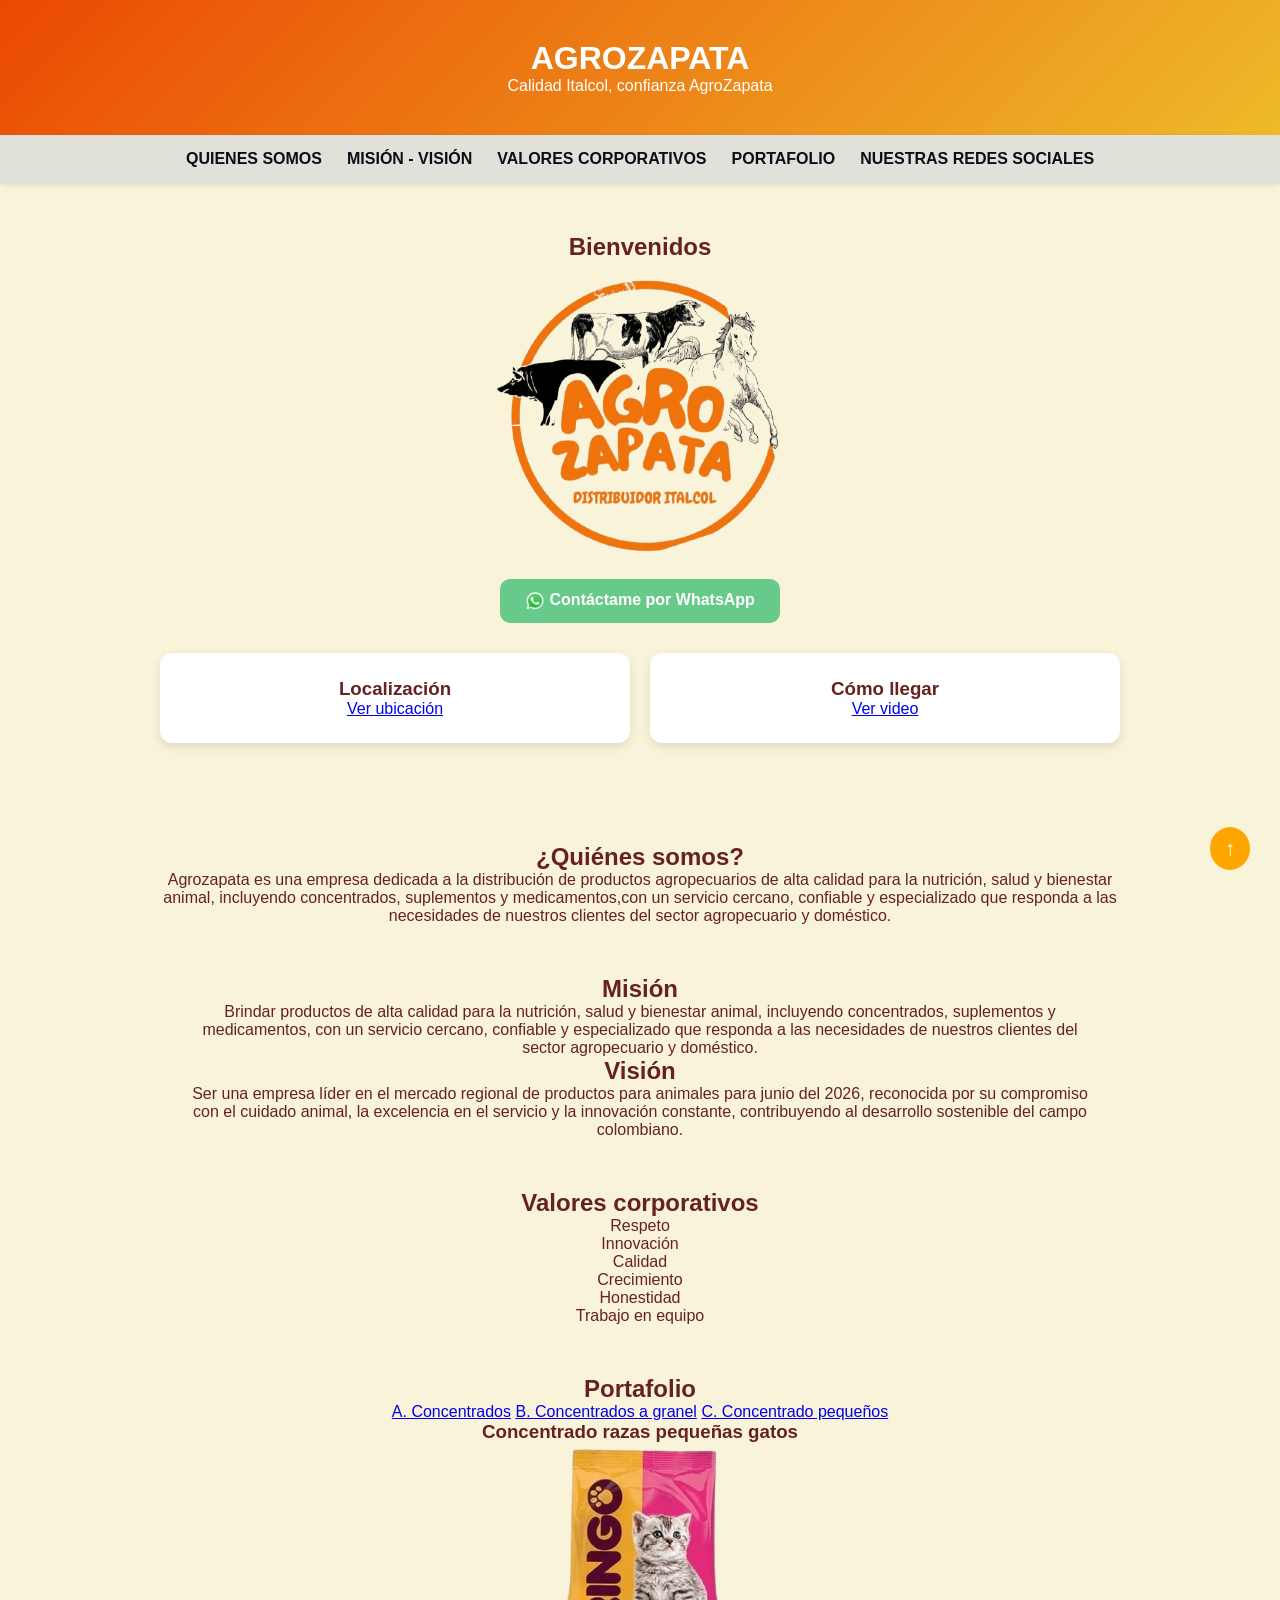
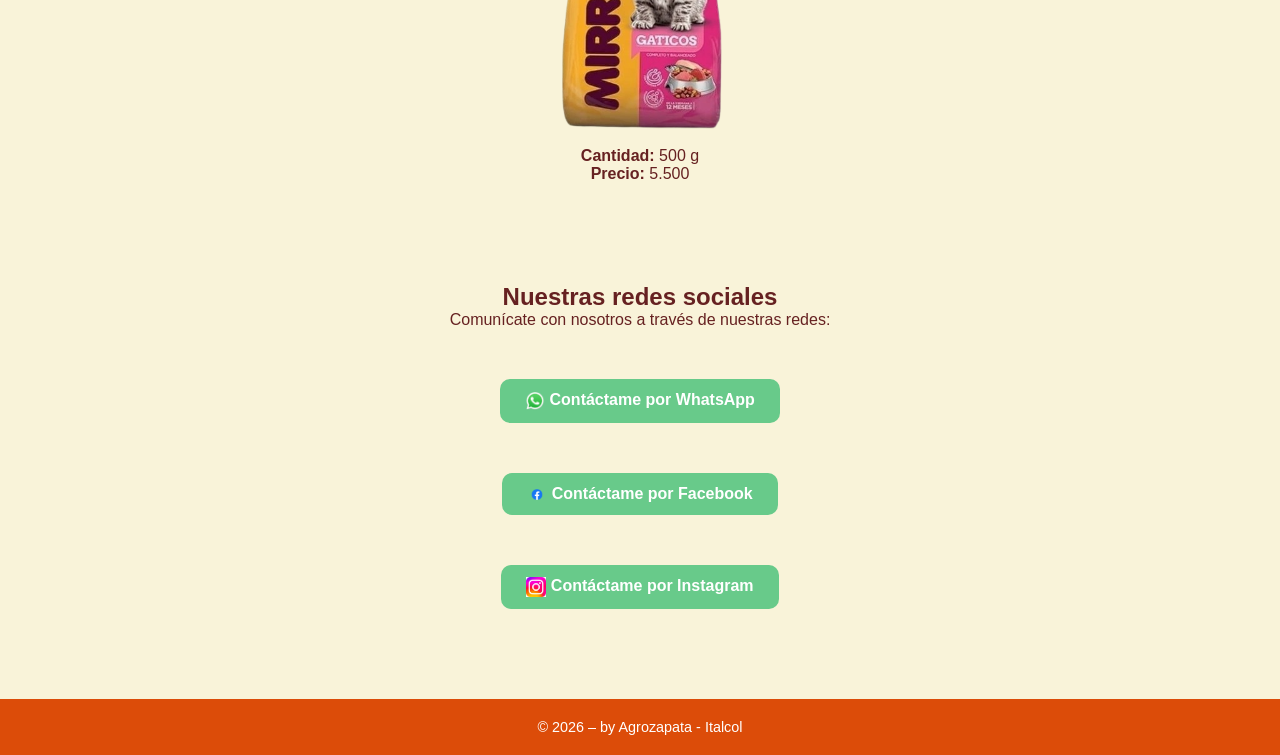
==== index.html @ 78438316 "Add files via upload" ====
<!DOCTYPE html>
<html lang="es">
<head>
  <meta charset="UTF-8">
  <meta name="viewport" content="width=device-width, initial-scale=1.0">
  <title>Agrozapata.com</title>

  <style>
    *{
      box-sizing:border-box;
      margin:0;
      padding:0;
      font-family: Arial, Helvetica, sans-serif;
    }

    body{
      background:#dab30626;
      color:hwb(0 13% 60%);
    }

    header{
      background:linear-gradient(135deg,#eb4903,#eeba2a);
      color:rgb(255, 255, 255);
      padding:40px 20px;
      text-align:center;
    }

    nav{
      background:rgb(226, 225, 217);
      padding:15px;
      display:flex;
      justify-content:center;
      gap:25px;
      box-shadow:0 2px 6px rgba(0,0,0,.1);
    }

    nav a{
      text-decoration:none;
      color:#0e0c18;
      font-weight:bold;
    }

    section{
      padding:50px 20px;
      max-width:1000px;
      margin:auto;
    }

    .cards{
      display:grid;
      grid-template-columns:repeat(auto-fit,minmax(250px,1fr));
      gap:20px;
      margin-top:30px;
    }

    .card{
      background:white;
      padding:25px;
      border-radius:12px;
      box-shadow:0 4px 10px rgba(0,0,0,.1);
      text-align:center;
    }

    footer{
      background:#dc4c09;
      color:rgb(255, 255, 255);
      text-align:center;
      padding:20px;
      margin-top:40px;
      font-size:.9rem;
    }
    
    .boton{
  display:inline-block;
  background:#68ca8a;
  color:white;
  padding:12px 25px;
  border-radius:10px;
  text-decoration:none;
  font-weight:bold;

  
}
section{
  text-align:center;
}
.volver-arriba{
position: fixed;
bottom: 30px;
right: 30px;
background: orange;
color: white;
padding: 10px 15px;
border-radius: 50%;
text-decoration: none;
font-size: 20px;
}

  </style>
</head>
<a href="#inicio" class="volver-arriba">↑</a>
<body>

  <header id="inicio">
<h1>AGROZAPATA</h1>
<p>Calidad Italcol, confianza AgroZapata</p>
</header>

<nav>
<a href="#quienes-somos">QUIENES SOMOS</a>
<a href="#mision-vision">MISIÓN - VISIÓN</a>
<a href="#valores">VALORES CORPORATIVOS</a>
<a href="#portafolio">PORTAFOLIO</a>
<a href="#redes">NUESTRAS REDES SOCIALES</a>
</nav>

  <section>
    <h2>Bienvenidos</h2>
    <img src="LogoAZ-removebg-preview.png" style="width:300px; height:auto;">
    <br><br>
<a href="https://wa.me/573014446219?text=Hola%20Agrozapata,%20por favor%20para%20solicitar%20más%20información%20acerca" class="boton">
  <img src="WhatsApp_icon.png" width="20" style="vertical-align: middle;">
  Contáctame por WhatsApp
</a>

  

    <div class="cards">

  <div class="card">
    <h3>Localización</h3>
    <a href="https://maps.app.goo.gl/VPt1Vc93FR8khkFUA" target="_blank">
      Ver ubicación
    </a>
  </div>

  <div class="card">
    <h3>Cómo llegar</h3>
    <a href="https://maps.app.goo.gl/VPt1Vc93FR8khkFUA" target="_blank">
      Ver video
    </a>
  </div>

</div>
      
    </div>
  </section>
  <!-- QUIÉNES SOMOS -->
<section id="quienes-somos">
  <h2>¿Quiénes somos?</h2>
  <p>
    Agrozapata es una empresa dedicada a la distribución de productos
    agropecuarios de alta calidad para la nutrición, salud y bienestar animal, incluyendo concentrados, suplementos 
            y medicamentos,con un servicio cercano, confiable y especializado que responda 
            a las necesidades de nuestros clientes del sector agropecuario y doméstico.

  </p>
  <!-- MISIÓN Y VISIÓN -->
<section id="mision-vision">
  <h2>Misión</h2>
  <p>
    Brindar productos de alta calidad para la nutrición, salud y bienestar animal, incluyendo concentrados, 
    suplementos y medicamentos, con un servicio cercano, confiable 
    y especializado que responda a las necesidades de nuestros clientes del sector agropecuario y doméstico.
  </p>

  <h2>Visión</h2>
  <p>
    Ser una empresa líder en el mercado regional de productos para animales para junio del 2026, 
    reconocida por su compromiso con el cuidado animal, la excelencia en el servicio y la innovación constante, 
    contribuyendo al desarrollo sostenible del campo colombiano.
  </p>
  <!-- VALORES -->
<section id="valores">
  <h2>Valores corporativos</h2>

<div class="valores">
<p>Respeto</p>
<p>Innovación</p>
<p>Calidad</p>
<p>Crecimiento</p>
<p>Honestidad</p>
<p>Trabajo en equipo</p>
</div>

  <!-- PORTAFOLIO -->
<section id="portafolio">
<h2>Portafolio</h2>
<div class="menu-productos">
<a href="javascript:void(0)" onclick="mostrarA()">A. Concentrados</a>
<a href="javascript:void(0)" onclick="mostrarB()">B. Concentrados a granel</a>
<a href="javascript:void(0)" onclick="mostrarC()">C. Concentrado pequeños</a>
</div>


 <div id="infoA" style="display:none; text-align:center;">
  <p>Alimento balanceado para mejorar la nutrición y crecimiento de los animales.</p>

  <h3>Engorde para aves</h3>
  <img src="concentrado pollito_in.png" width="300">
  <p><b>Cantidad:</b> 40 kg</p>
  <p><b>Precio:</b> $100.000</p>

  <h3>Concentrado para equinos</h3>
  <img src="horse.png" width="300">
  <p><b>Cantidad:</b> 40 kg</p>
  <p><b>Precio:</b> $80.000</p>

  <h3>Concentrado para porcinos</h3>
  <img src="cerdo.webp" width="300">
  <p><b>Cantidad:</b> 40 kg</p>
  <p><b>Precio:</b> $85.000</p>

</div>

<div id="infoB" style="display:none; text-align:center;">

<p>Concentrados empacados al vacío para conservar frescura y calidad.</p>

<h3>Concentrado a granel</h3>
<img src="prod B.jpg" width="300">

<p><b>Cantidad:</b>1 kg</p>
<p><b>Precio:</b> $10.000</p>

<h3>Concentrado a granel perros</h3>
<img src="agranel perro.webp" width="300">

<p><b>Cantidad:</b>1 kg</p>
<p><b>Precio:</b> $10.000</p>

</div>


<div id="infoC" style="display:none; text-align:center;">

<div class="productos">

<div class="card-producto">
<img src="prodC.jpg">
<h4>Concentrado perros pequeños</h4>

</div>

<div class="card-producto">
<img src="gatos_pequeños.jpg">
<h4>Concentrado gatos pequeños</h4>
<p><b>Cantidad:</b> 1 kg</p>
<p><b>Precio:</b> $12.600</p>
</div>

</div>

<h3>Concentrado razas pequeñas perros</h3>
<img src="prod C.jpg" width="300">

<p><b>Cantidad:</b> 1  kg</p>
<p><b>Precio:</b> 5.500</p>

</div>

</div>

<h3>Concentrado razas pequeñas gatos</h3>
<img src="gatos_pequeño-removebg-preview.png" width="300">

<p><b>Cantidad:</b> 500 g</p>
<p><b>Precio:</b> 5.500</p>
</div>
</section>

    </div>
  </div>
  <!-- CONTACTO -->
<section id="contacto">
  <h2>Nuestras redes sociales</h2>
  <p>Comunícate con nosotros a través de nuestras redes:</p>


  <!-- AQUÍ VAN LOS BOTONES -->
</section>
<a href="https://wa.me/573014446219?text=Hola%20Agrozapata,%20por favor%20para%20solicitar%20más%20información%20acerca" class="boton">
  <img src="WhatsApp_icon.png" width="20" style="vertical-align: middle;">
  Contáctame por WhatsApp
</a>

</section>
<a href="https://www.facebook.com/share/1CJ1hUeTeC/?mibextid=wwXIfr" class="boton">
  <img src="siii logo faceb.png" width="20" style="vertical-align: middle;">
  Contáctame por Facebook
</a>
</section>
<a href="https://www.instagram.com/agrozapata_9?igsh=MWl0YjJpcHl3ZzZxdQ%3D%3D&utm_source=qr" class="boton">
  <img src="instagram.jpg" width="20" style="vertical-align: middle;">
  Contáctame por Instagram
</a>
</section>

</section>


  <footer>
    <p>© 2026 –  by Agrozapata - Italcol </p>
  </footer>
<script>

function mostrarA(){
document.getElementById("infoA").style.display="block";
document.getElementById("infoB").style.display="none";
document.getElementById("infoC").style.display="none";
}

function mostrarB(){
document.getElementById("infoA").style.display="none";
document.getElementById("infoB").style.display="block";
document.getElementById("infoC").style.display="none";
}

function mostrarC(){
document.getElementById("infoA").style.display="none";
document.getElementById("infoB").style.display="none";
document.getElementById("infoC").style.display="block";
}

</script>
</body>
</html>
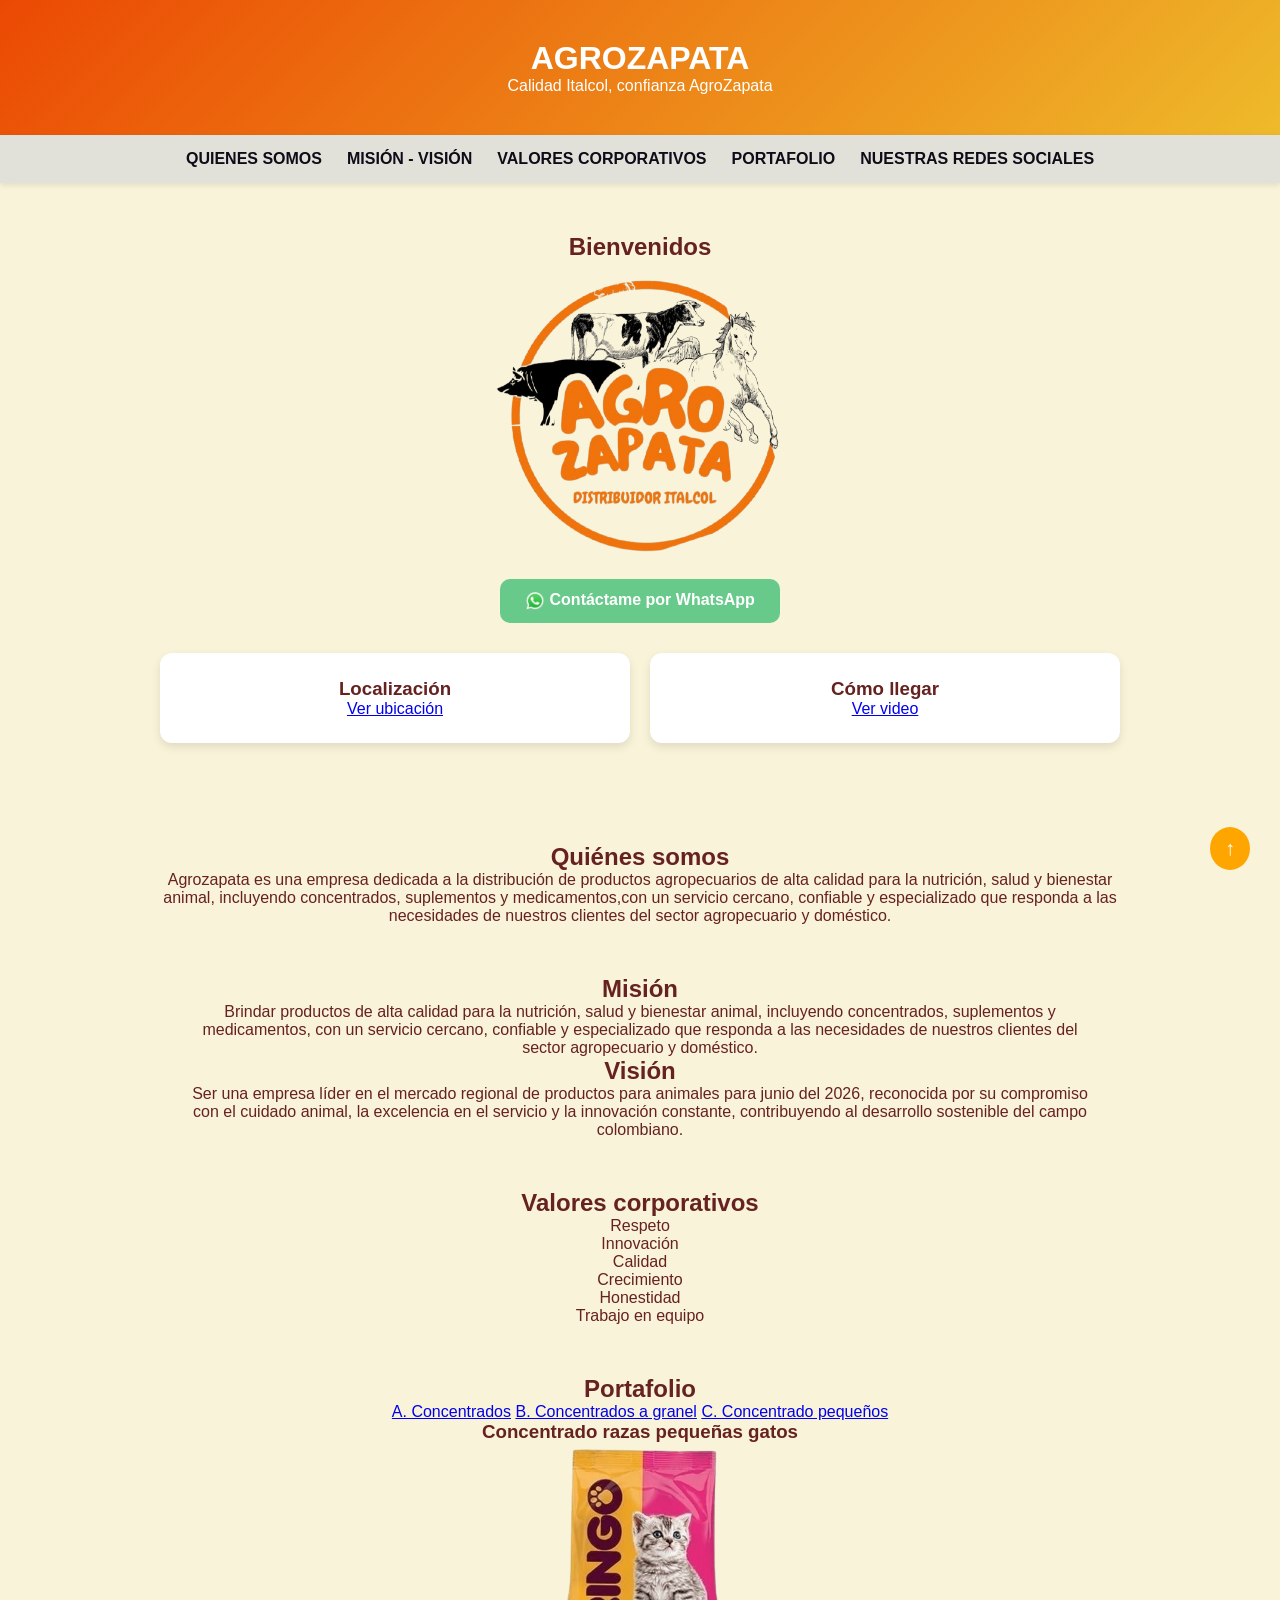
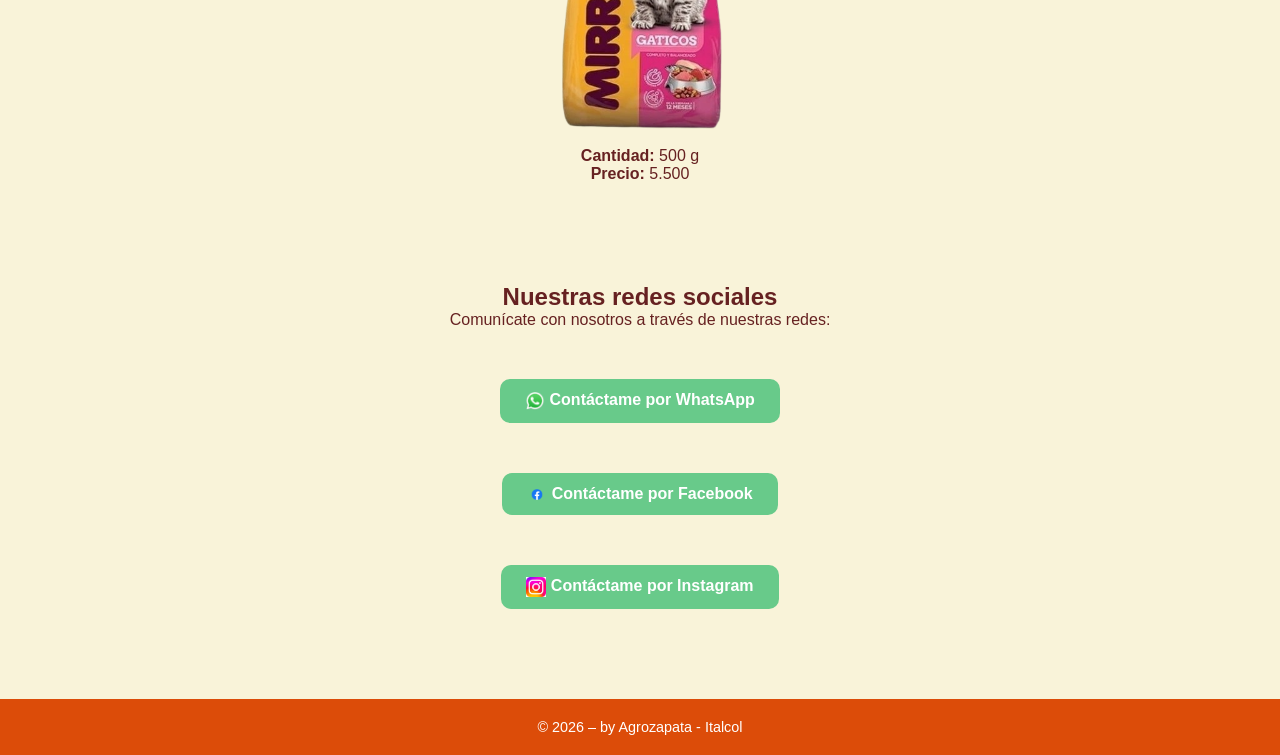
==== commit 0b58d0de: "Add files via upload" ====
--- a/index.html
+++ b/index.html
@@ -147,7 +147,7 @@
   </section>
   <!-- QUIÉNES SOMOS -->
 <section id="quienes-somos">
-  <h2>¿Quiénes somos?</h2>
+  <h2>Quiénes somos</h2>
   <p>
     Agrozapata es una empresa dedicada a la distribución de productos
     agropecuarios de alta calidad para la nutrición, salud y bienestar animal, incluyendo concentrados, suplementos 
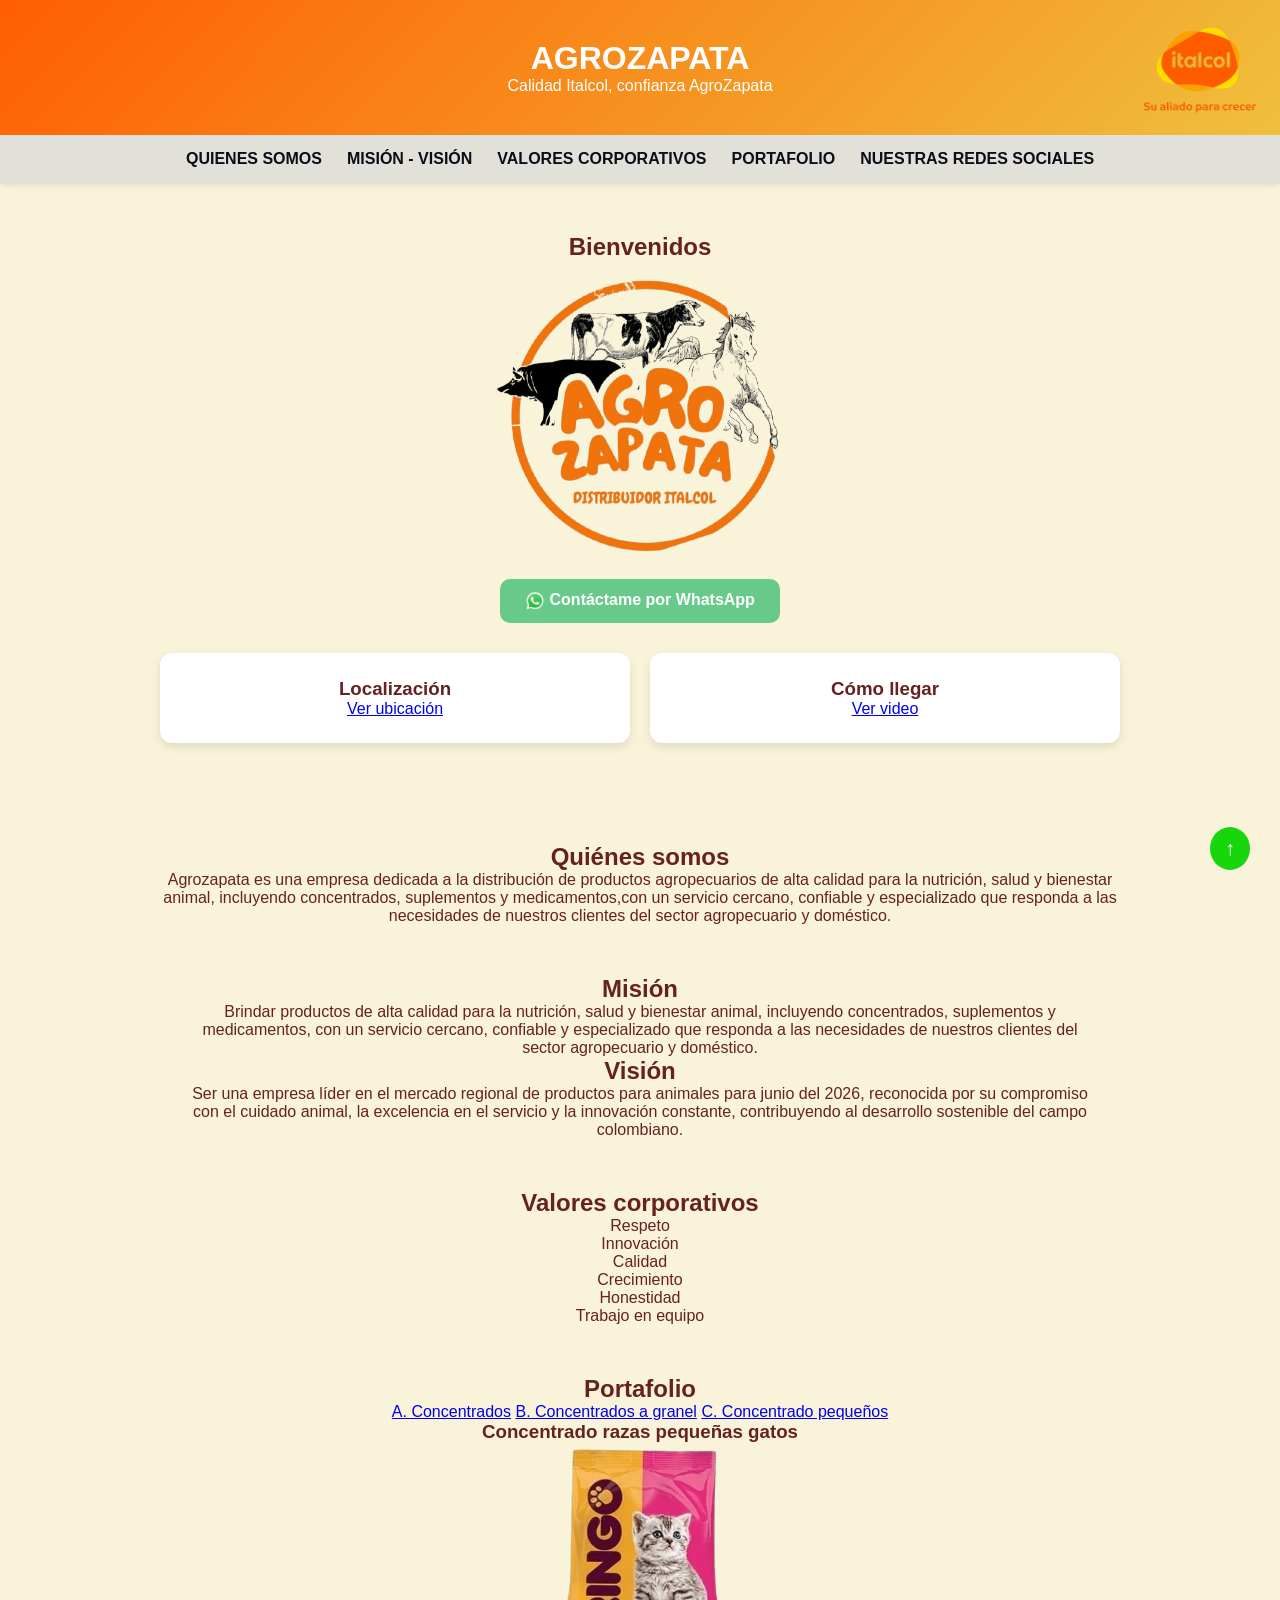
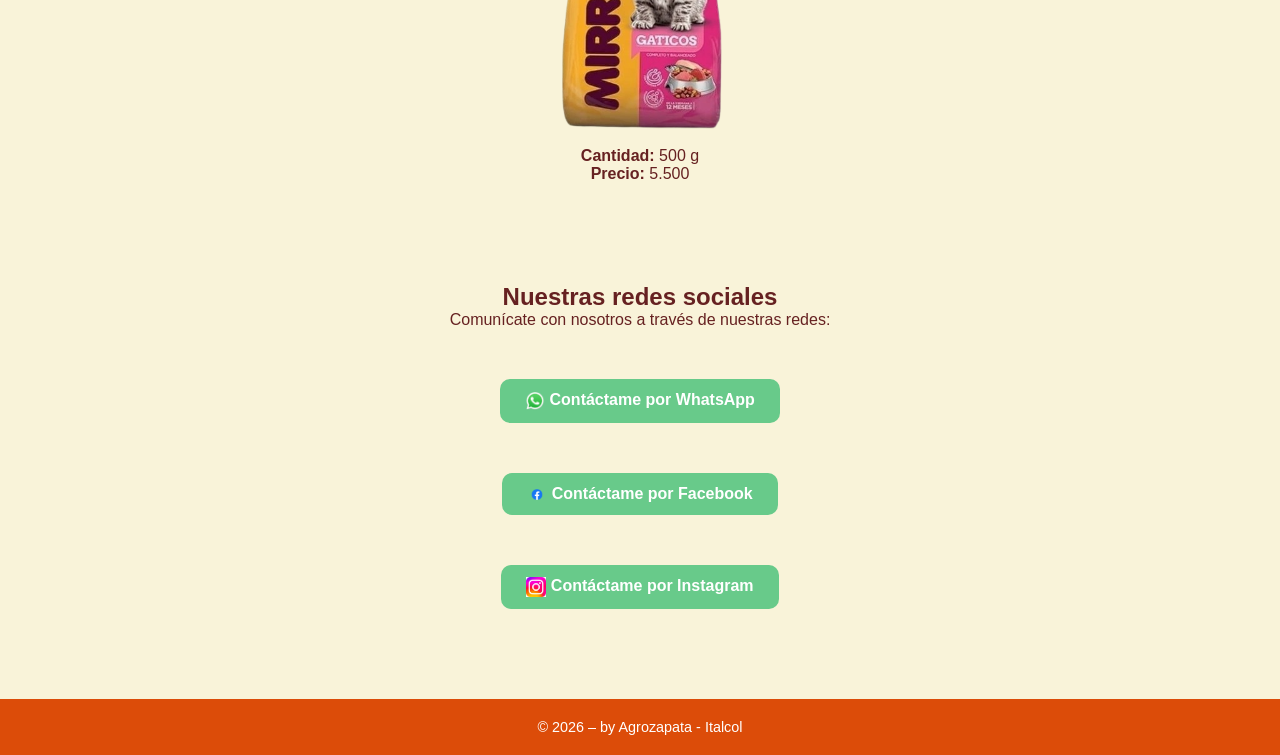
==== commit 60e2c495: "Add files via upload" ====
--- a/index.html
+++ b/index.html
@@ -19,7 +19,7 @@
     }
 
     header{
-      background:linear-gradient(135deg,#eb4903,#eeba2a);
+      background:linear-gradient(135deg,#ff5e00,#efbe36f6);
       color:rgb(255, 255, 255);
       padding:40px 20px;
       text-align:center;
@@ -88,14 +88,26 @@
 position: fixed;
 bottom: 30px;
 right: 30px;
-background: orange;
+background: rgba(17, 213, 6, 0.969);
 color: white;
 padding: 10px 15px;
 border-radius: 50%;
 text-decoration: none;
 font-size: 20px;
 }
-
+.logo-italcol{
+width:120px;
+}
+header{
+position:relative;
+}
+
+.logo-italcol-header{
+position:absolute;
+top:10px;
+right:20px;
+width:120px;
+}
   </style>
 </head>
 <a href="#inicio" class="volver-arriba">↑</a>
@@ -104,6 +116,8 @@
   <header id="inicio">
 <h1>AGROZAPATA</h1>
 <p>Calidad Italcol, confianza AgroZapata</p>
+
+<img src="logoitalcol-removebg-preview.png" class="logo-italcol-header">
 </header>
 
 <nav>
@@ -117,7 +131,10 @@
   <section>
     <h2>Bienvenidos</h2>
     <img src="LogoAZ-removebg-preview.png" style="width:300px; height:auto;">
+    
     <br><br>
+    
+
 <a href="https://wa.me/573014446219?text=Hola%20Agrozapata,%20por favor%20para%20solicitar%20más%20información%20acerca" class="boton">
   <img src="WhatsApp_icon.png" width="20" style="vertical-align: middle;">
   Contáctame por WhatsApp
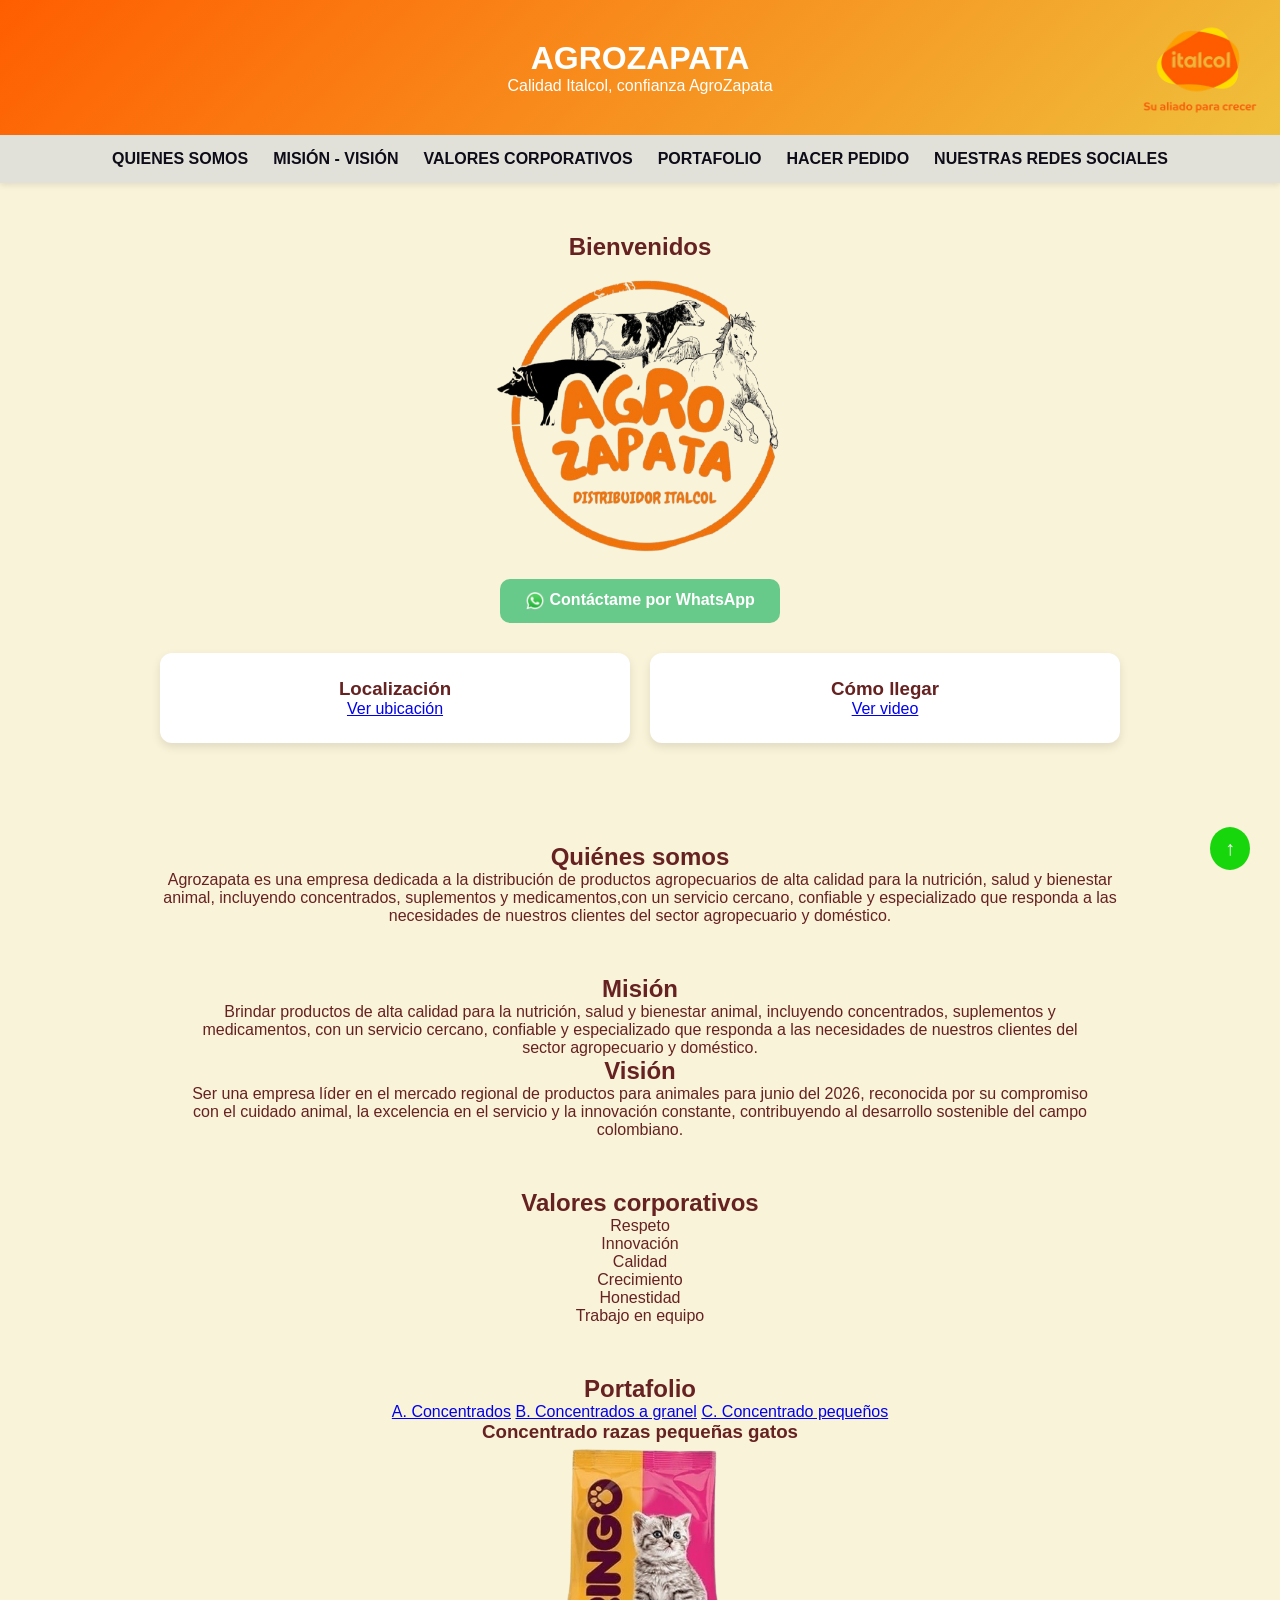
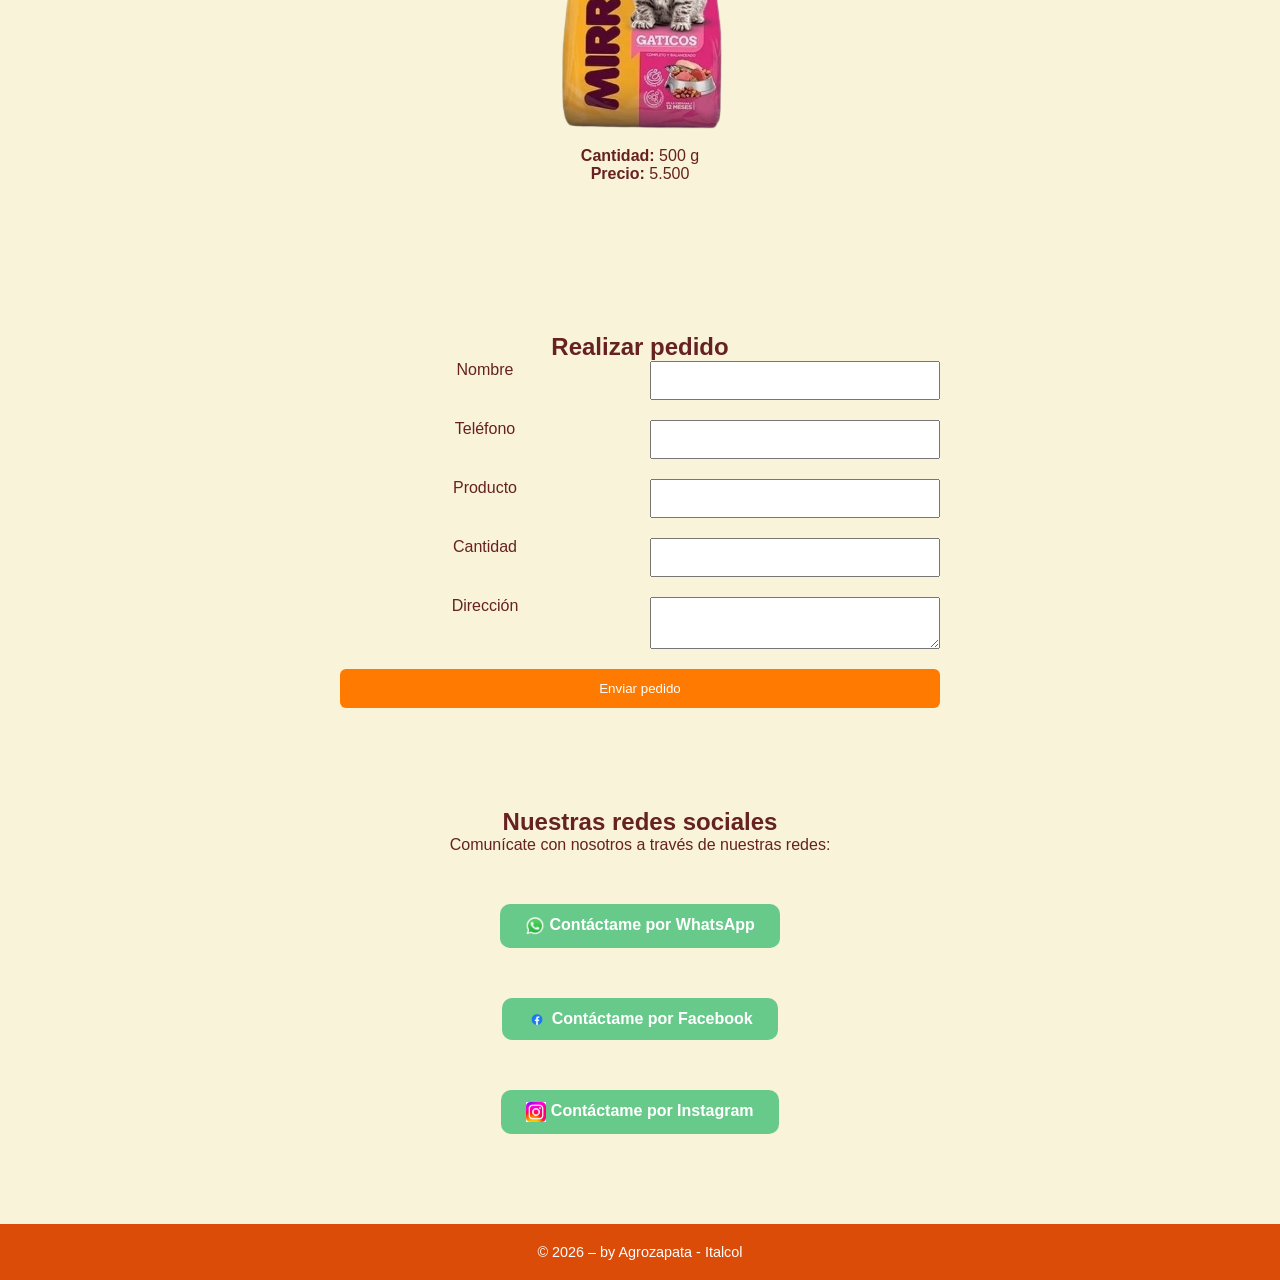
==== commit fc105c6b: "Add files via upload" ====
--- a/index.html
+++ b/index.html
@@ -108,6 +108,34 @@
 right:20px;
 width:120px;
 }
+#pedido{
+text-align:center;
+margin-top:50px;
+}
+
+.form-pedido{
+display:grid;
+grid-template-columns: 1fr 1fr;
+gap:20px;
+max-width:600px;
+margin:auto;
+}
+
+.form-pedido input,
+.form-pedido textarea{
+width:100%;
+padding:10px;
+}
+
+.form-pedido button{
+grid-column: span 2;
+background:#ff7a00;
+color:white;
+border:none;
+padding:12px;
+border-radius:6px;
+cursor:pointer;
+}
   </style>
 </head>
 <a href="#inicio" class="volver-arriba">↑</a>
@@ -125,7 +153,9 @@
 <a href="#mision-vision">MISIÓN - VISIÓN</a>
 <a href="#valores">VALORES CORPORATIVOS</a>
 <a href="#portafolio">PORTAFOLIO</a>
+<a href="#pedido">HACER PEDIDO</a>
 <a href="#redes">NUESTRAS REDES SOCIALES</a>
+
 </nav>
 
   <section>
@@ -286,6 +316,31 @@
 </div>
 </section>
 
+<section id="pedido">
+<h2>Realizar pedido</h2>
+
+<form class="form-pedido" onsubmit="enviarPedido(event)">
+
+<label>Nombre</label>
+<input type="text" id="nombre" required>
+
+<label>Teléfono</label>
+<input type="tel" id="telefono" required>
+
+<label>Producto</label>
+<input type="text" id="producto">
+
+<label>Cantidad</label>
+<input type="number" id="cantidad">
+
+<label>Dirección</label>
+<textarea id="direccion"></textarea>
+
+<button type="submit">Enviar pedido</button>
+
+</form>
+</section>
+
     </div>
   </div>
   <!-- CONTACTO -->
@@ -338,7 +393,28 @@
 document.getElementById("infoB").style.display="none";
 document.getElementById("infoC").style.display="block";
 }
-
+</script>
+<script>
+function enviarPedido(event){
+event.preventDefault();
+
+let nombre = document.getElementById("nombre").value;
+let telefono = document.getElementById("telefono").value;
+let producto = document.getElementById("producto").value;
+let cantidad = document.getElementById("cantidad").value;
+let direccion = document.getElementById("direccion").value;
+
+let mensaje = "Hola Agrozapata, quiero hacer un pedido:%0A%0A" +
+"Nombre: " + nombre + "%0A" +
+"Teléfono: " + telefono + "%0A" +
+"Producto: " + producto + "%0A" +
+"Cantidad: " + cantidad + "%0A" +
+"Dirección: " + direccion;
+
+let url = "https://wa.me/573014446219?text=" + mensaje;
+
+window.open(url, "_blank");
+}
 </script>
 </body>
 </html>
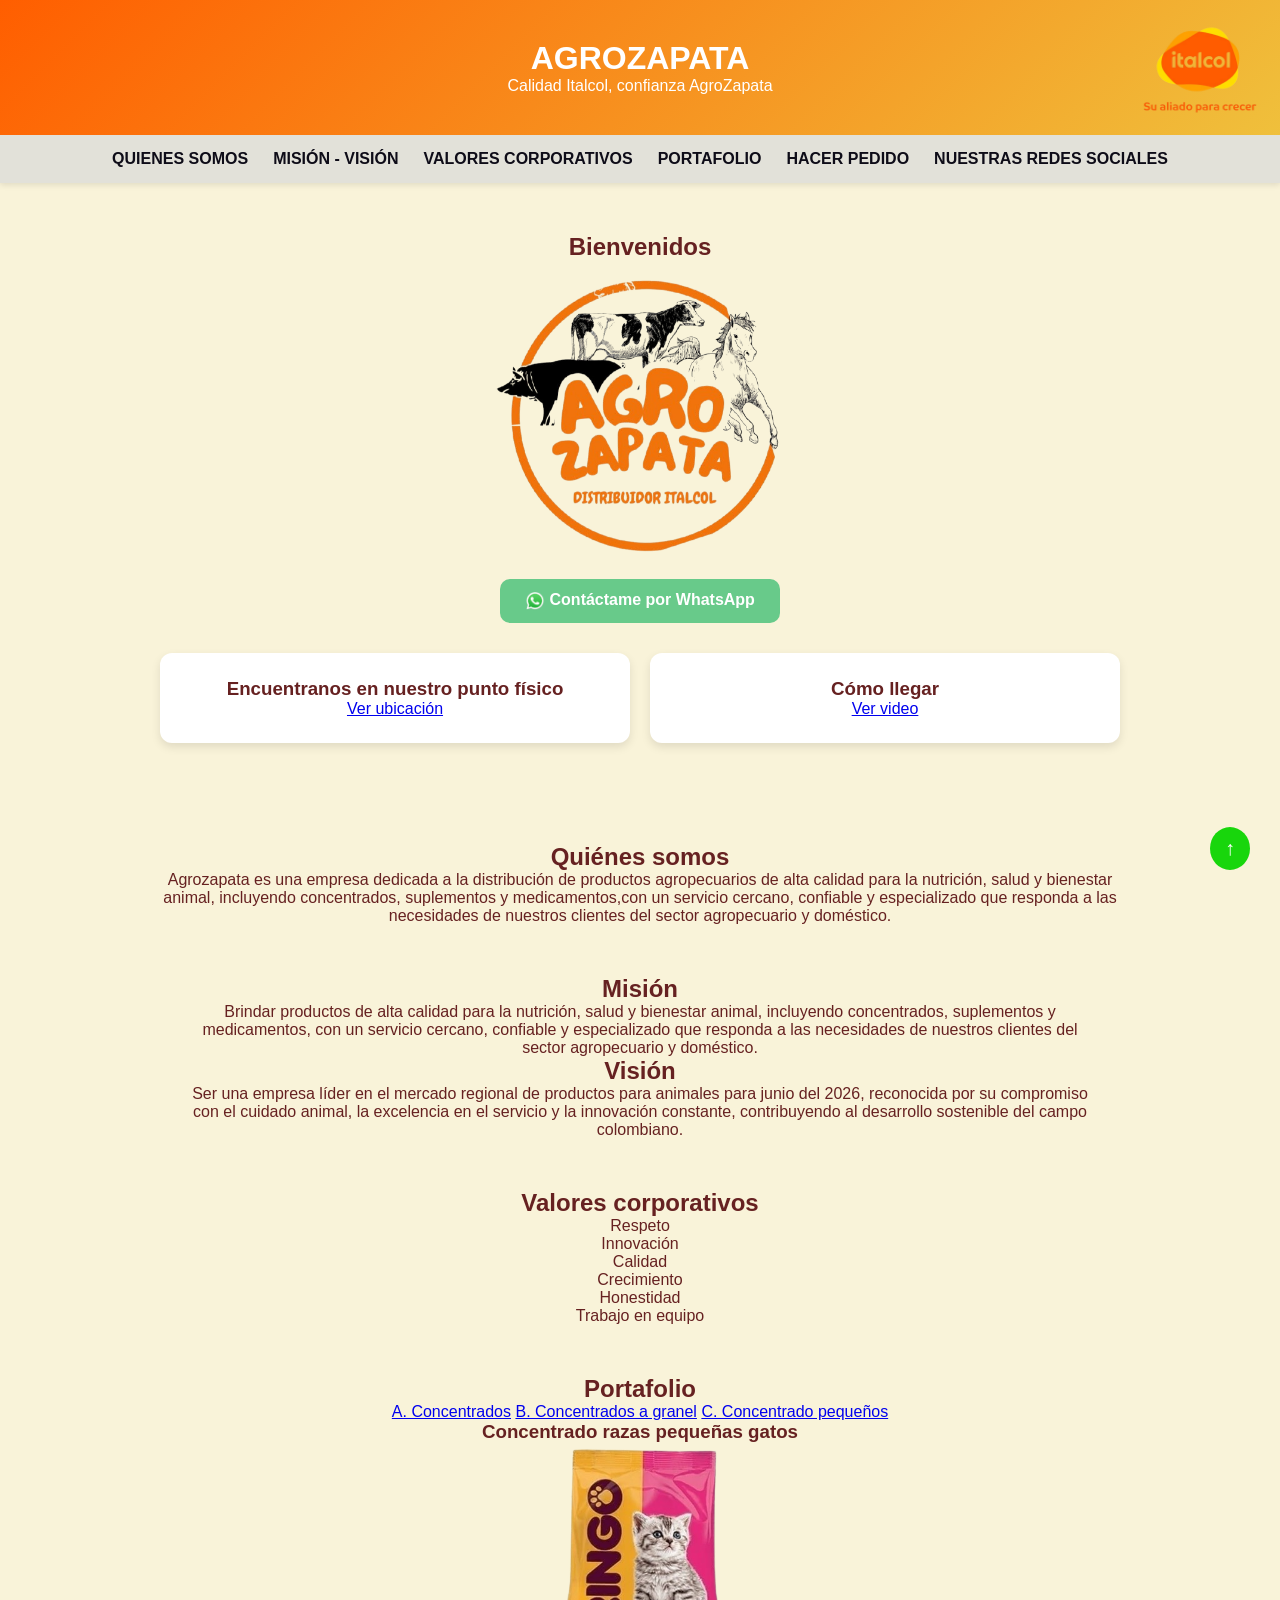
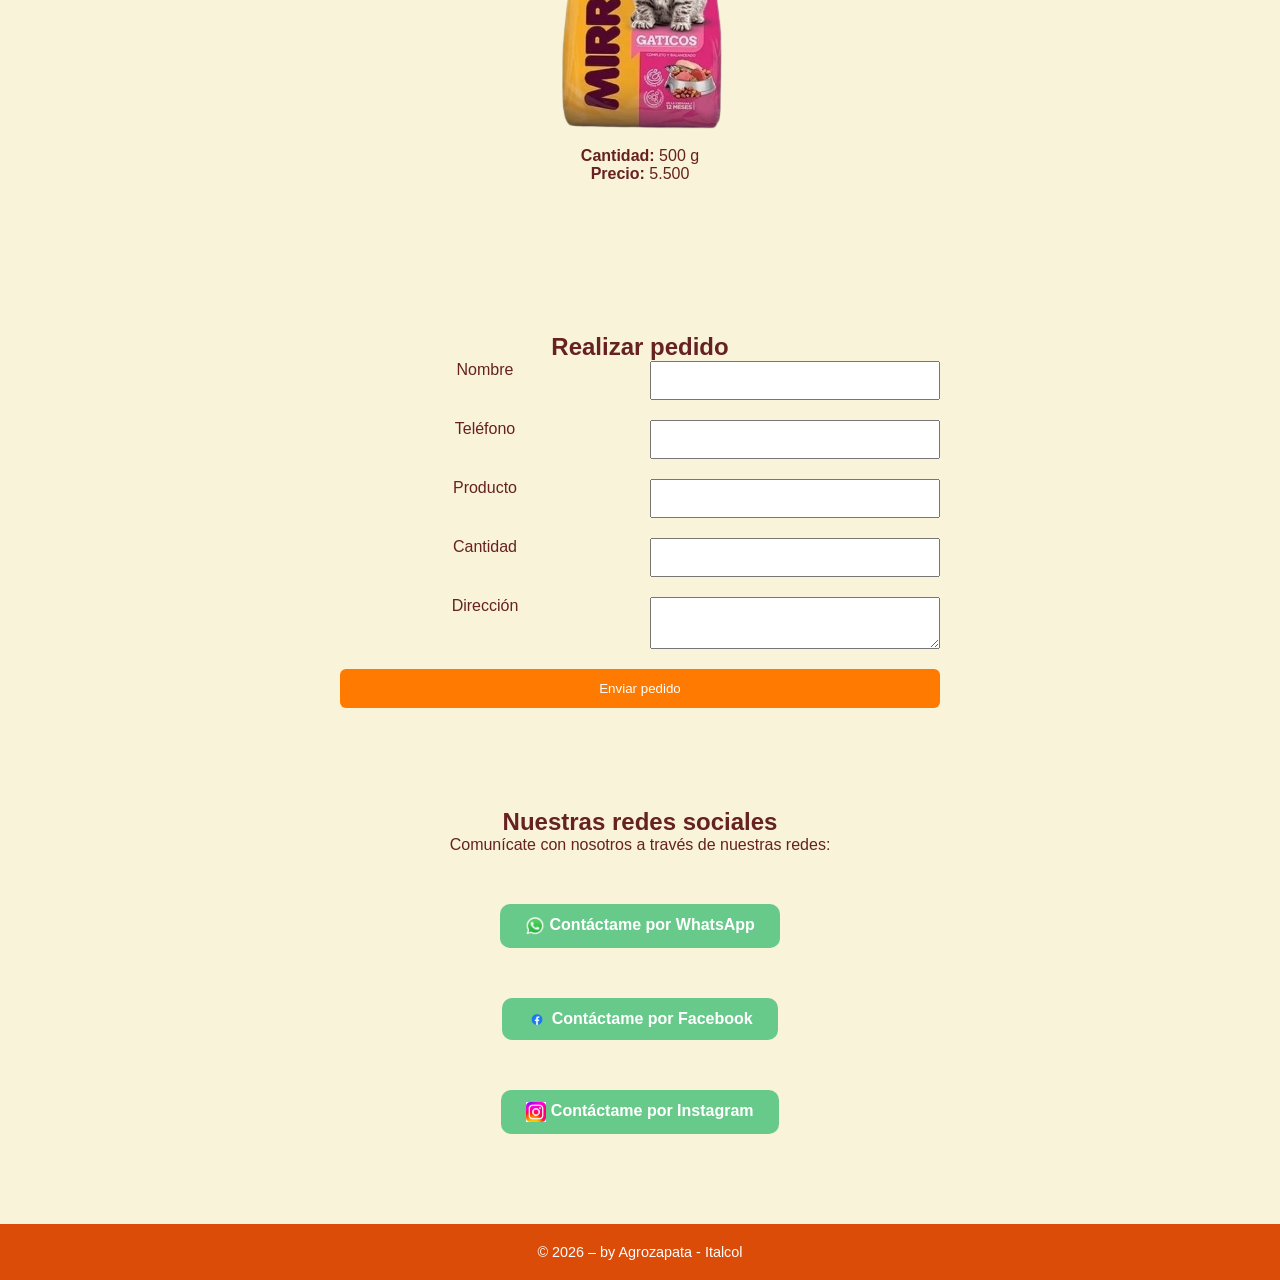
==== commit 4f5627eb: "Add files via upload" ====
--- a/index.html
+++ b/index.html
@@ -175,7 +175,7 @@
     <div class="cards">
 
   <div class="card">
-    <h3>Localización</h3>
+    <h3>Encuentranos en nuestro punto físico </h3>
     <a href="https://maps.app.goo.gl/VPt1Vc93FR8khkFUA" target="_blank">
       Ver ubicación
     </a>
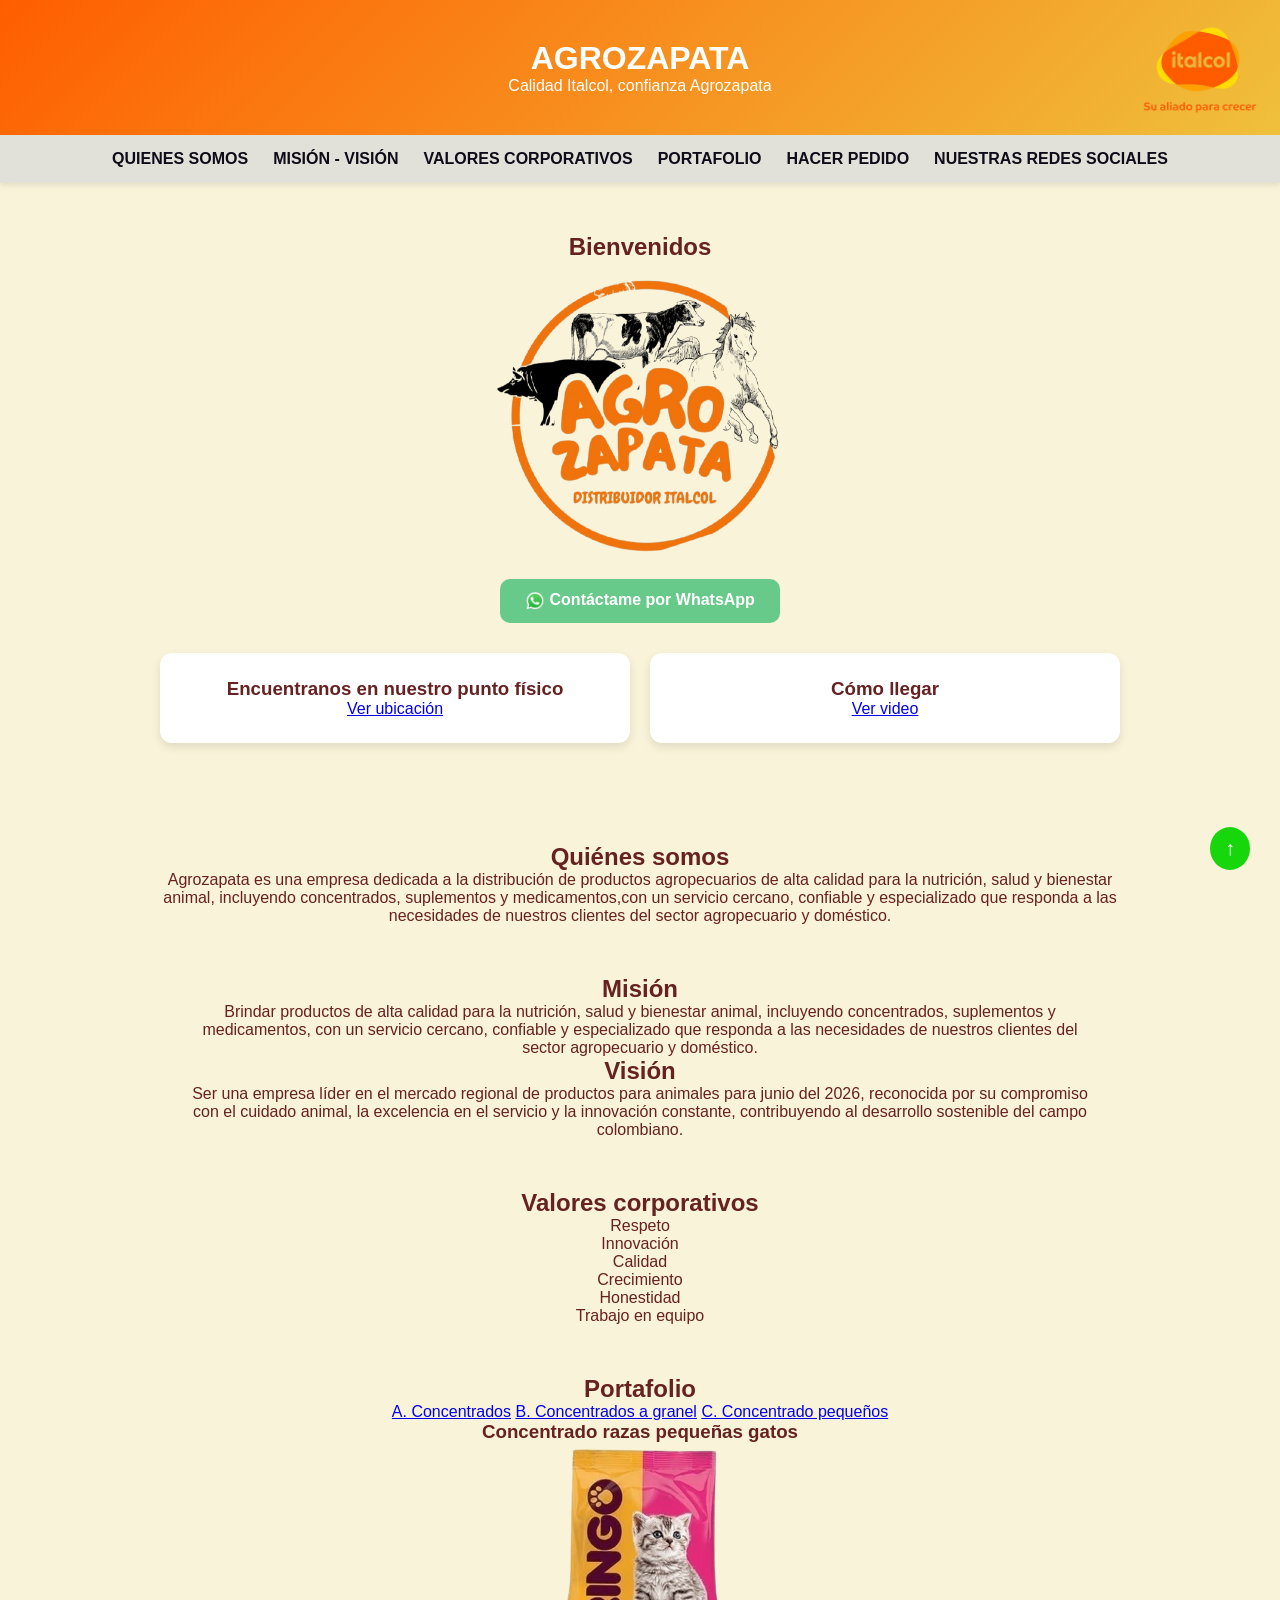
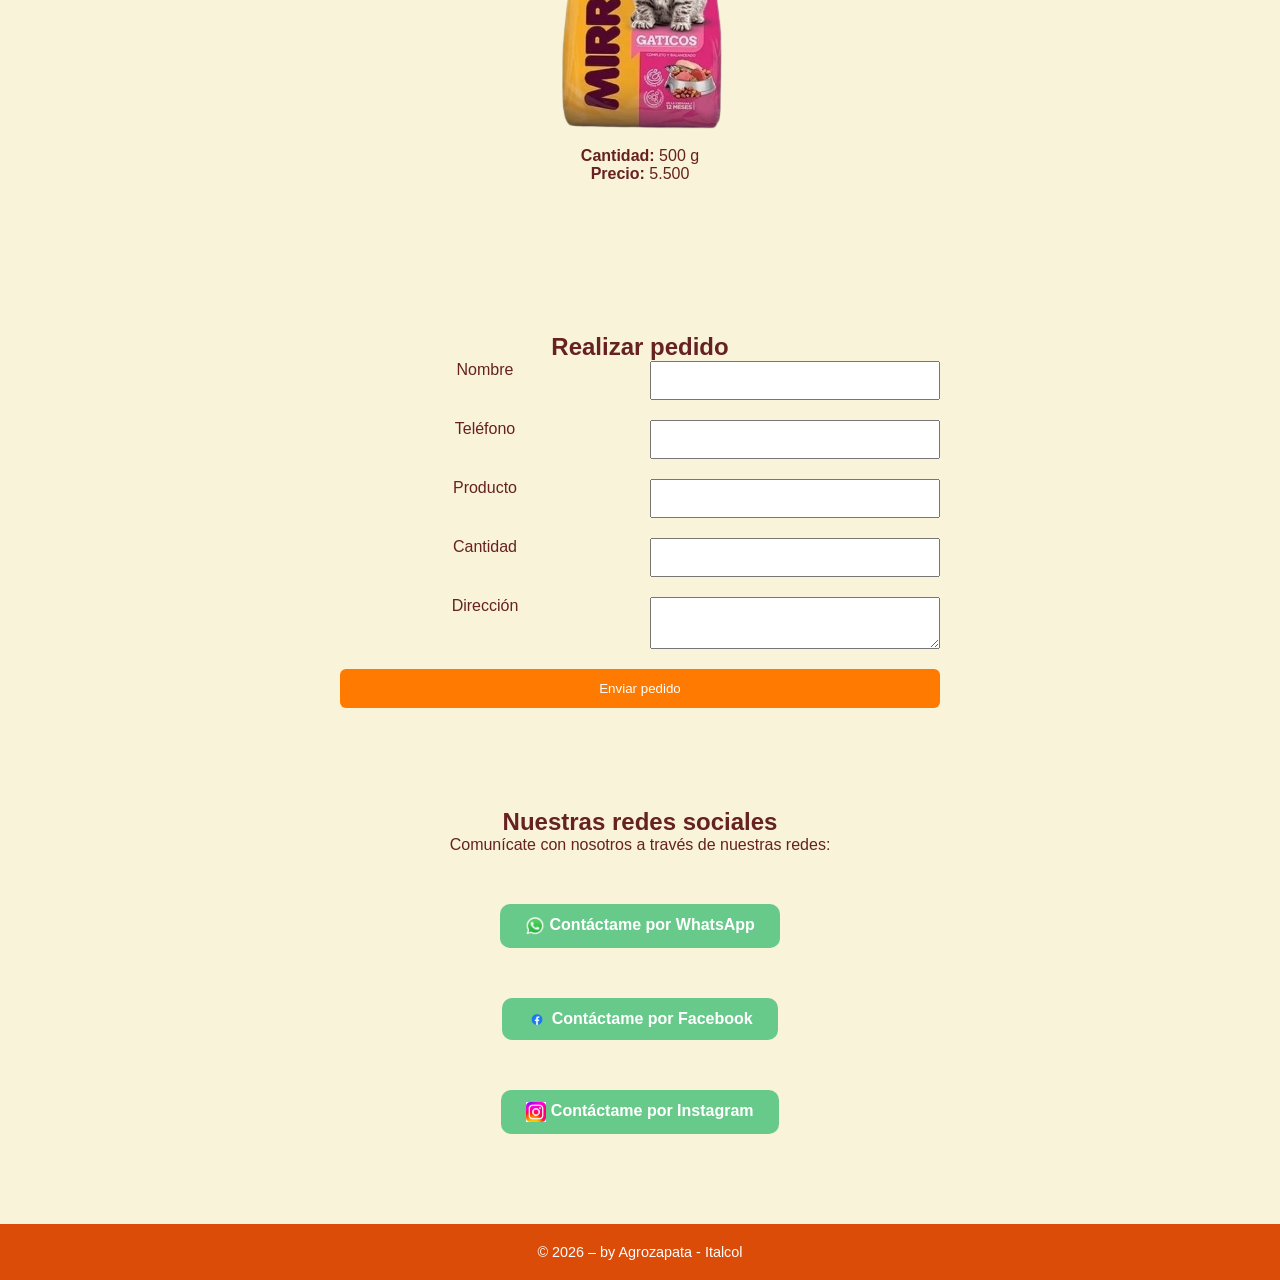
==== commit ae85e7cb: "Add files via upload" ====
--- a/index.html
+++ b/index.html
@@ -136,14 +136,87 @@
 border-radius:6px;
 cursor:pointer;
 }
+@media (max-width:768px){
+
+header h1{
+font-size:24px;
+}
+
+.logo-italcol-header{
+width:70px;
+top:5px;
+right:10px;
+}
+
+nav{
+display:flex;
+flex-wrap:wrap;
+justify-content:center;
+gap:10px;
+}
+
+nav a{
+font-size:14px;
+padding:5px;
+}
+
+section img{
+max-width:90%;
+height:auto;
+}
+
+.cards{
+flex-direction:column;
+align-items:center;
+}
+
+.form-pedido{
+max-width:90%;
+}
+@media (max-width:768px){
+
+.logo-italcol-header{
+width:70px;
+top:5px;
+right:10px;
+}
+
+nav{
+display:flex;
+flex-wrap:wrap;
+justify-content:center;
+gap:10px;
+}
+
+nav a{
+font-size:14px;
+padding:5px;
+}
+
+section img{
+max-width:90%;
+height:auto;
+}
+
+.cards{
+flex-direction:column;
+align-items:center;
+}
+
+.form-pedido{
+max-width:90%;
+}
+
+}
+
+}
   </style>
 </head>
+<body>
 <a href="#inicio" class="volver-arriba">↑</a>
-<body>
-
   <header id="inicio">
 <h1>AGROZAPATA</h1>
-<p>Calidad Italcol, confianza AgroZapata</p>
+<p>Calidad Italcol, confianza Agrozapata</p>
 
 <img src="logoitalcol-removebg-preview.png" class="logo-italcol-header">
 </header>
